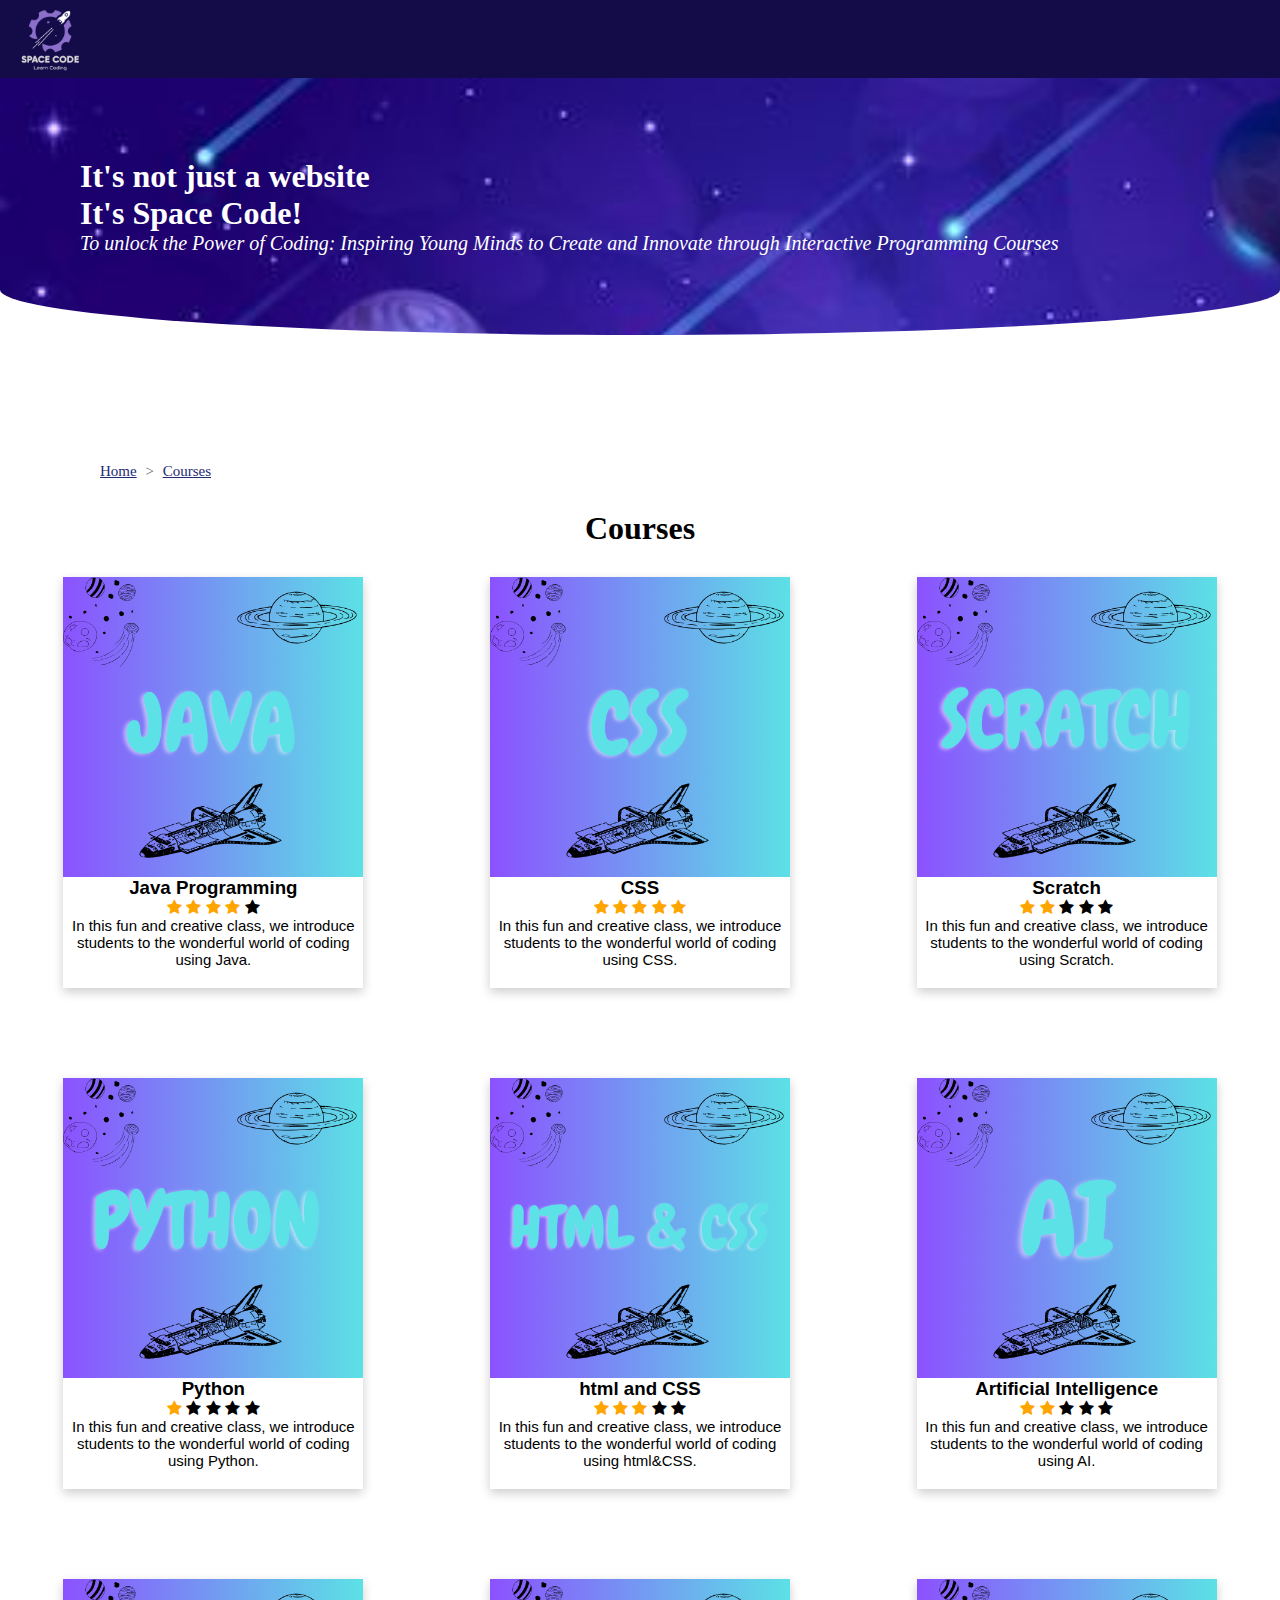
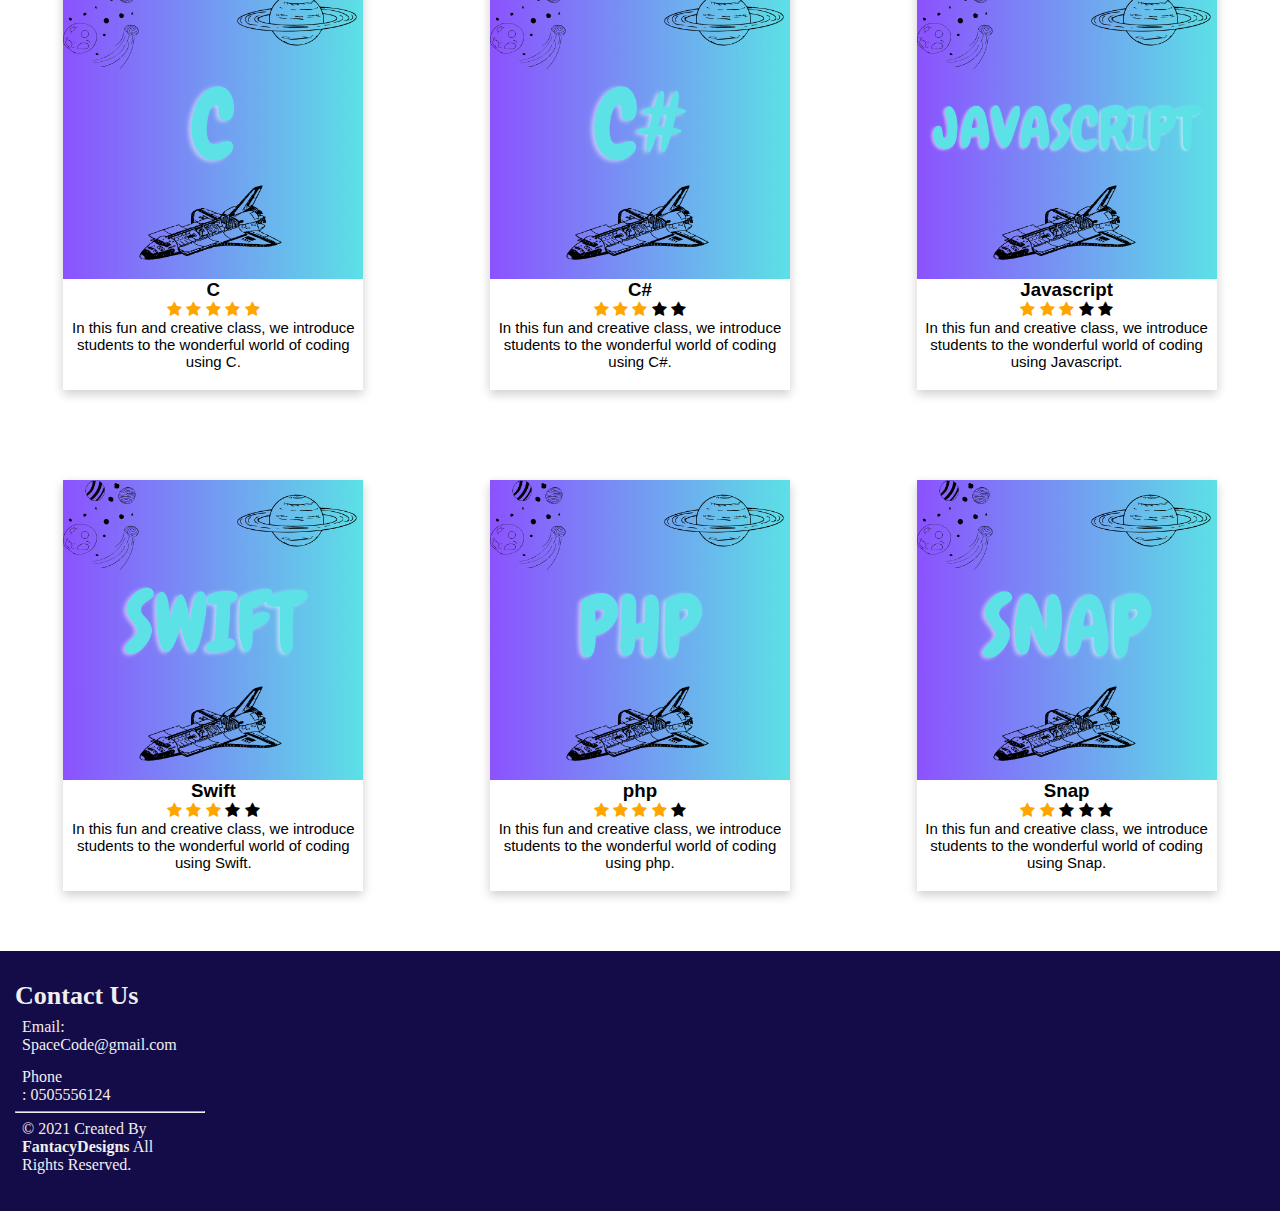
==== courses.html @ bd9821d4 "init" ====
<!DOCTYPE html>
<html>
    <head>
        <meta charset="UTF-8">
        <title>Courses</title>
        
        <link rel="stylesheet" href="courses.CSS">
        <link rel="stylesheet" href="https://cdnjs.cloudflare.com/ajax/libs/font-awesome/4.7.0/css/font-awesome.min.css">
<style>
.checked {
  color: orange;
}
</style>
    </head>
    <body>
        
        <header>
            <nav>
                <div class="logo1">
                    <img src="images/logo.png" alt="Logo">
                </div>
    
                <ul class="nav-links">
                    <li><a href="parent.html">Parent</a></li>
                    <li><a href="SpaceCodeAdmins.html">Admin</a></li>
                    <li><a href="courses.html">Courses</a></li>
                    <li><a href="TutorsPage.html">Tutors</a></li>
                </ul>
                <div class="search-bar">
                    <input type="text" placeholder="Search...">
                    <button type="submit">Search</button>
                </div>
            </nav>
        </header> 

        <main>
    
        <div class="banner">
            <h1>It's not just a website<br> It's Space Code!</h1>
            <p>To unlock the Power of Coding: Inspiring Young Minds
             to Create and Innovate through Interactive Programming Courses</p>
        </div>
    
      
        <div class="breadcrumb"> 
            <a href="index.html"> Home</a>
              <span class="separator"> > </span>
              <a href="courses.html">Courses</a>
            
             
             </div>

      <h1 class="title">Courses</h1>

      <article>
        <div class="courses">
            
            
            <div class="q1">
            <div class="course">
                <div class="container">
                        <img src="images/java.png" alt="course image" class="course-img" >
                        <div class="card">
                            <div class="cardtext">
                                <p>In this fun and creative class, we introduce students to the wonderful world of coding using Java.</p>
                                <br>
                                <hr>
                                <br>
                                <p>prerequisites: Scratch</p>
                                <br>
                                <hr>
                                <br>
                                <p>time saturday from 3 to 7</p>
                                <br>
                                <hr>
                                <br>
                               <p> current tutor:Huda nasser</p>
                               <br>
                               <hr>
                               <br>
                               <p>expected objective:You should be proficient in writing Java code, which includes understanding the syntax, data structures, and the principles of object-oriented programming (OOP).</p>
                            </div>
                        </div>
                </div>
                <h3>Java Programming</h3>
               
                    <span class="fa fa-star checked"></span>
                    <span class="fa fa-star checked"></span>
                    <span class="fa fa-star checked"></span>
                    <span class="fa fa-star checked"></span>
                    <span class="fa fa-star"></span>
                <p class="text">In this fun and creative class, we introduce students to the wonderful world of coding using Java.</p>
            </div>



            <div class="course">
                <div class="container">
                    <img src="images/css.png" alt="course image" class="course-img" >
                    <div class="card">
                        <div class="cardtext">
                            <p>In this fun and creative class, we introduce students to the wonderful world of coding using Java.</p>
                            <br>
                            <hr>
                            <br>
                            <p>prerequisites: html</p>
                            <br>
                            <hr>
                            <br>
                            <p>time slot:Sunday and Monday from 5 to 7</p>
                            <br>
                            <hr>
                            <br>
                           <p> current tutor:Saad Ameer</p>
                           <br>
                           <hr>
                           <br>
                           <p>Understand the concept of cascading and specificity in CSS.</p>
                        </div>
                    </div>
            </div>
                <h3>CSS</h3>
            
                    <span class="fa fa-star checked"></span>
                    <span class="fa fa-star checked"></span>
                    <span class="fa fa-star checked"></span>
                    <span class="fa fa-star checked"></span>
                    <span class="fa fa-star checked"></span>
                <p class="text">In this fun and creative class, we introduce students to the wonderful world of coding using CSS.</p>
            </div>


            <div class="course">
                    <div class="container">
                        <img src="images/scratch.png" alt="course image" class="course-img" >
                        <div class="card">
                            <div class="cardtext">
                                <p>In this fun and creative class, we introduce students to the wonderful world of coding using Java.</p>
                                <br>
                                <hr>
                                <br>
                                <p> no prerequisites</p>
                                <br>
                                <hr>
                                <br>
                                <p>time slot:Sunday from 5 to 8</p>
                                <br>
                                <hr>
                                <br>
                               <p> current tutor:Naif Ahmed</p>
                               <br>
                               <hr>
                               <br>
                               <p>Create interactive stories, animations, and games to express creative ideas and narratives.</p>
                            </div>
                        </div>
                </div>
                <h3>Scratch</h3>
                <span class="fa fa-star checked"></span>
                    <span class="fa fa-star checked"></span>
                    <span class="fa fa-star"></span>
                    <span class="fa fa-star"></span>
                    <span class="fa fa-star"></span>
                <p class="text">In this fun and creative class, we introduce students to the wonderful world of coding using Scratch.</p>
        </div>
            </div>
        <div class="q2">


            <div class="course">
                <div class="container">
                    <img src="images/Python .png" alt="course image" class="course-img" >
                    <div class="card">
                        <div class="cardtext">
                            <p>In this fun and creative class, we introduce students to the wonderful world of coding using Java.</p>
                            <br>
                            <hr>
                            <br>
                            <p>prerequisites: Scratch</p>
                            <br>
                            <hr>
                            <br>
                            <p>time slot:Starday from 3 to 7</p>
                            <br>
                            <hr>
                            <br>
                           <p> current tutor:Tamer hussam</p>
                           <br>
                           <hr>
                           <br>
                           <p>Demonstrate a solid understanding of Python's syntax, including variables, data types, operators, and control structures.</p>
                        </div>
                    </div>
            </div>
        <h3>Python</h3>
        <span class="fa fa-star checked"></span>
                    <span class="fa fa-star"></span>
                    <span class="fa fa-star"></span>
                    <span class="fa fa-star"></span>
                    <span class="fa fa-star"></span>
        <p class="text">In this fun and creative class, we introduce students to the wonderful world of coding using Python.</p>
    </div>



    <div class="course">
        <div class="container">
            <img src="images/htmlcss .png" alt="course image" class="course-img" >
            <div class="card">
                <div class="cardtext">
                    <p>In this fun and creative class, we introduce students to the wonderful world of coding using Java.</p>
                    <br>
                    <hr>
                    <br>
                    <p> no prerequisites</p>
                    <br>
                    <hr>
                    <br>
                    <p>time slot:Wednesday and Thursday from 4 to 5</p>
                    <br>
                    <hr>
                    <br>
                   <p> current tutor:Sarah Abdullah</p>
                   <br>
                   <hr>
                   <br>
                   <p>Learning html elements and apply styles to HTML elements using CSS, including text formatting, backgrounds, borders, and margins</p>
                </div>
            </div>
    </div>
        <h3>html and CSS</h3>
                 <span class="fa fa-star checked"></span>
                    <span class="fa fa-star checked"></span>
                    <span class="fa fa-star checked"></span>
                    <span class="fa fa-star"></span>
                    <span class="fa fa-star"></span>
        <p class="text">In this fun and creative class, we introduce students to the wonderful world of coding using html&CSS.</p>
    </div>


    <div class="course">
        <div class="container">
            <img src="images/AI.png" alt="course image" class="course-img" >
            <div class="card">
                <div class="cardtext">
                    <p>In this fun and creative class, we introduce students to the wonderful world of coding using Java.</p>
                    <br>
                    <hr>
                    <br>
                    <p>prerequisites: Python</p>
                    <br>
                    <hr>
                    <br>
                    <p>time slot:Wednesday and Thursday from 4 to 5</p>
                    <br>
                    <hr>
                    <br>
                   <p> current tutor:Nawaf Turki</p>
                   <br>
                   <hr>
                   <br>
                   <p>Gain a deep understanding of the fundamental concepts and principles of AI, including machine learning, data analysis, and natural language processing.</p>
                </div>
            </div>
    </div>
        <h3>Artificial Intelligence</h3>
        <span class="fa fa-star checked"></span>
                    <span class="fa fa-star checked"></span>
                    <span class="fa fa-star"></span>
                    <span class="fa fa-star"></span>
                    <span class="fa fa-star"></span>
        <p class="text">In this fun and creative class, we introduce students to the wonderful world of coding using AI.</p>
    </div>

        </div>

        <div class="q3">
            <div class="course">
                <div class="container">
                    <img src="images/c .png" alt="course image" class="course-img" >
                    <div class="card">
                        <div class="cardtext">
                            <p>In this fun and creative class, we introduce students to the wonderful world of coding using Java.</p>
                            <br>
                            <hr>
                            <br>
                            <p>prerequisites: Scratch</p>
                            <br>
                            <hr>
                            <br>
                            <p>time slot:Starday from 3 to 7</p>
                            <br>
                            <hr>
                            <br>
                           <p> current tutor:Khalid Ahmed</p>
                           <br>
                           <hr>
                           <br>
                           <p>Demonstrate a solid understanding of C's syntax, including variables, data types, operators, and control structures.</p>
                        </div>
                    </div>
            </div>
        <h3>C</h3>
        <span class="fa fa-star checked"></span>
                    <span class="fa fa-star checked"></span>
                    <span class="fa fa-star checked"></span>
                    <span class="fa fa-star checked"></span>
                    <span class="fa fa-star checked"></span>
        <p class="text">In this fun and creative class, we introduce students to the wonderful world of coding using C.</p>
    </div>



    <div class="course">
        <div class="container">
            <img src="images/cc.png" alt="course image" class="course-img" >
            <div class="card">
                <div class="cardtext">
                    <p>In this fun and creative class, we introduce students to the wonderful world of coding using Java.</p>
                    <br>
                    <hr>
                    <br>
                    <p>prerequisites: Scratch</p>
                    <br>
                    <hr>
                    <br>
                    <p>time slot:Starday from 3 to 7</p>
                    <br>
                    <hr>
                    <br>
                   <p> current tutor:Manar Muath</p>
                   <br>
                   <hr>
                   <br>
                   <p>Demonstrate a solid understanding of C#'s syntax, including variables, data types, operators, and control structures.</p>
                </div>
            </div>
    </div>
        <h3>C#</h3>
        <span class="fa fa-star checked"></span>
        <span class="fa fa-star checked"></span>
        <span class="fa fa-star checked"></span>
        <span class="fa fa-star"></span>
        <span class="fa fa-star"></span>
        <p class="text">In this fun and creative class, we introduce students to the wonderful world of coding using C#.</p>
    </div>



    <div class="course">
        <div class="container">
            <img src="images/JavaScript .png" alt="course image" class="course-img" >
            <div class="card">
                <div class="cardtext">
                    <p>In this fun and creative class, we introduce students to the wonderful world of coding using Java.</p>
                    <br>
                    <hr>
                    <br>
                    <p>prerequisites: html & CSS</p>
                    <br>
                    <hr>
                    <br>
                    <p>time slot:Starday from 3 to 7</p>
                    <br>
                    <hr>
                    <br>
                   <p> current tutor:Noura Naif</p>
                   <br>
                   <hr>
                   <br>
                   <p>Demonstrate a solid understanding of JavaScript's syntax, including variables, data types, operators, and control structures.</p>
                </div>
            </div>
    </div>
        <h3>Javascript</h3>
        <span class="fa fa-star checked"></span>
                    <span class="fa fa-star checked"></span>
                    <span class="fa fa-star checked"></span>
                    <span class="fa fa-star"></span>
                    <span class="fa fa-star"></span>
        <p class="text">In this fun and creative class, we introduce students to the wonderful world of coding using Javascript.</p>
    </div>
        </div>

        <div class="q4">
            <div class="course">
                <div class="container">
                    <img src="images/swift.png" alt="course image" class="course-img" >
                    <div class="card">
                        <div class="cardtext">
                            <p>In this fun and creative class, we introduce students to the wonderful world of coding using Java.</p>
                            <br>
                            <hr>
                            <br>
                            <p>prerequisites: Scratch</p>
                            <br>
                            <hr>
                            <br>
                            <p>time slot:Starday from 3 to 7</p>
                            <br>
                            <hr>
                            <br>
                           <p> current tutor:Sara Ahmed</p>
                           <br>
                           <hr>
                           <br>
                           <p>Demonstrate a solid understanding of Swift's syntax, including variables, data types, operators, and control structures.</p>
                        </div>
                    </div>
            </div>
                <h3>Swift</h3>
                <span class="fa fa-star checked"></span>
                <span class="fa fa-star checked"></span>
                <span class="fa fa-star checked"></span>
                <span class="fa fa-star"></span>
                <span class="fa fa-star"></span>
                <p class="text">In this fun and creative class, we introduce students to the wonderful world of coding using Swift.</p>
            </div>



            <div class="course">
                <div class="container">
                    <img src="images/php.png" alt="course image" class="course-img" >
                    <div class="card">
                        <div class="cardtext">
                            <p>In this fun and creative class, we introduce students to the wonderful world of coding using Java.</p>
                            <br>
                            <hr>
                            <br>
                            <p>prerequisites: html , CSS and JavaScript</p>
                            <br>
                            <hr>
                            <br>
                            <p>time slot:Starday from 3 to 7</p>
                            <br>
                            <hr>
                            <br>
                           <p> current tutor:Safiah hamad</p>
                           <br>
                           <hr>
                           <br>
                           <p>Understand PHP syntax, variables, data types, operators, and control structures.</p>
                        </div>
                    </div>
            </div>
                <h3>php</h3>
                <span class="fa fa-star checked"></span>
                    <span class="fa fa-star checked"></span>
                    <span class="fa fa-star checked"></span>
                    <span class="fa fa-star checked"></span>
                    <span class="fa fa-star"></span>
                <p class="text">In this fun and creative class, we introduce students to the wonderful world of coding using php.</p>
            </div>




            <div class="course">
                <div class="container">
                    <img src="images/snap.png" alt="course image" class="course-img" >
                    <div class="card">
                        <div class="cardtext">
                            <p>In this fun and creative class, we introduce students to the wonderful world of coding using Java.</p>
                            <br>
                            <hr>
                            <br>
                            <p>prerequisites: Scratch</p>
                            <br>
                            <hr>
                            <br>
                            <p>time slot:Starday from 3 to 7</p>
                            <br>
                            <hr>
                            <br>
                           <p> current tutor:Rakan nasser</p>
                           <br>
                           <hr>
                           <br>
                           <p>Develop a strong understanding of fundamental programming concepts such as sequences, loops, conditionals, and variables using visual blocks.</p>
                        </div>
                    </div>
            </div>
                <h3>Snap</h3>
                <span class="fa fa-star checked"></span>
                <span class="fa fa-star checked"></span>
                <span class="fa fa-star"></span>
                <span class="fa fa-star"></span>
                <span class="fa fa-star"></span>
                <p class="text">In this fun and creative class, we introduce students to the wonderful world of coding using Snap.</p>
        </div>
            </div>

        </div>
      </article>


      
        <footer>
          <div class="footer-container">
            <div class="left-col">
           
              <h1>Contact Us</h1>
              <p>Email:<br>SpaceCode@gmail.com</p>
              <p>Phone<br>: 0505556124</p>
              <hr>
              <p class="rights-text">© 2021 Created By <b>FantacyDesigns</b>  All Rights Reserved.</p>
            </div>
          </div>
        </footer>
      
        </main>
    </body>
---- courses.CSS ----
.course {
    box-shadow: 0 0.25rem 0.625rem 0 rgba(0, 0, 0, 0.2);
    max-width: 18.75rem;
    margin: auto;
    text-align: center;
    font-family: arial;
    margin-bottom: 1.875rem;
    
  }
  .rate {
    color: grey;
    font-size: 1.25rem;
  }

  .text{
    color: rgb(8, 8, 8);
    font-size: 0.938rem;
    margin-bottom: 1.25rem;
    color: black;
  
  }

  .courses .q1{
    width: 100%;
    padding: 1.875rem 0rem;
    display: flex;
    
  }

  .courses .q2{
    width: 100%;
    padding: 1.875rem 0rem;
    display: flex;
  }


  .courses .q3{
    width: 100%;
    padding: 1.875rem 0rem;
    display: flex;
  }


  .courses .q4{
    width: 100%;
    padding: 1.875rem 0rem;
    display: flex;
  }
  ::-webkit-scrollbar {
    width: 0.625rem;
  }
  
  /* Track */
  ::-webkit-scrollbar-track {
    background: #f1f1f1; 
  }
   
  /* Handle */
  ::-webkit-scrollbar-thumb {
    background: #888; 
  }
  
  /* Handle on hover */
  ::-webkit-scrollbar-thumb:hover {
    background: #555; 
  }

  
  
      .title{
        text-align:center;
        margin-top: 1.875rem;
        color:140b49;

        
      }

     .card{
        position: absolute;
        top: 0;
        bottom: 0;
        left: 0;
        right: 0;
        height: 100%;
        width: 100%;
        opacity: 0;
        transition: .5s ease;
        background-color: #008CBA;
      }
     
 .cardtext{
   color: white;
  font-size: 11px;
  position: absolute;
  top: 50%;
  left: 50%;
  -webkit-transform: translate(-50%, -50%);
  -ms-transform: translate(-50%, -50%);
  transform: translate(-50%, -50%);
  text-align: center;
}
      

.container:hover .card {
    opacity: 1;
  }

 
  .container {
    position: relative;
    
  }

  .course-img{
    display: block;
    width: 100%;
  }



  *{
    margin: 0;
    padding: 0;
    box-sizing: border-box;
  
  }
  
  /* Styles for the header/navbar */
  header {
    background-color: #140b49;
    padding: 0 0;
    justify-content: space-between;
    
  }
  
  .logo1 {
    display: flex;
    align-items: center; /* Vertically align the logo with the nav links */
  }
  
  .logo1 img {
    max-width: 100px; /* Adjust the max-width as needed */
    height: auto; /* Maintain aspect ratio */
    margin-right: 20px; /* Add margin for spacing */
  }
  
  header .nav-links {
    list-style: none;
    margin: 0;
    padding: 0;
    justify-content: center; 
    text-align: center;
    position: absolute;
    bottom: 780px;
    left: 600px;
  }
  
  header .nav-links li {
    display: inline;
    margin-right: 20px;
  }
  
  header .nav-links li:last-child {
    margin-right: 0;
  }
  
  header .nav-links a {
    text-decoration: none;
    color: #fff;
    font-weight: 600;
  }
  
  .search-bar {
    display: inline-block;
    margin-left: 10px; 
    position: absolute;
  bottom: 780px;
  right: 16px;
  
  
  }
  
  .search-bar input {
    padding: 5px;
    border: none;
    border-radius: 5px;
  }
  
  .search-bar button {
    background-color: #8a85bc;
    color: #fff;
    border: none;
    border-radius: 5px;
    padding: 5px 10px;
    cursor: pointer;
  }
  
  
  /* Styles for the banner */
  .banner {
    background-image: url(image/b96c2f6e-ae02-4985-ac4f-5ac944802c1b.jpeg);
    color: #fff;
    padding: 80px;
    text-align: center;
    margin-bottom: 10%;
    max-width: 100%;
  width: 100%;
  height: auto;
  background-size: cover;
  background-attachment: fixed;
  position: relative;
  overflow: hidden;
  border-radius: 0 0 85% 85% / 30%;
  
  
  }
  .banner h1{
    text-align: left;
  }
  
  .banner h2, .banner p{
    font-style: italic;
    text-align: justify;
    font-size: 20px;
    
  }
footer{
    background: #140b49;
    padding: 1.875rem 0;
    min-height: 0.063rem;
    height: auto;
    display: flex;
    flex-direction: row;
  }
   
  .footer-container{
    margin-right: 50%;
    max-width: 81.25rem;
    padding: 0 0.938rem;
    display: flex;
    justify-content: space-between;
    flex-wrap: wrap;
    color: #f1eeee;
  }
  
  .left-col { /* Add this class for styling the left column */
    text-align: left; /* Align text to the left */
    flex: 1; /* Take up available space on the left */
  }
  
  .footer-container h1{
    font-size:  1.625rem;
    text-align: left;
  }
  
  .footer-container p{
    width: 190px;
    margin: auto;
    padding: 7px;
    text-align: left;
  }
  
  
  .right-col h1{
    font-size: 1.625rem;
  }
   
  
   
  @media screen and (max-width:960px) {
    .footer-container{
      max-width: 37.5rem;
    }
    .right-col{
      width: 100%;
      margin-bottom: 3.75rem;
    }
  
  
    .left-col{
        width: 100%;
        text-align: left;
      }
    }









  .breadcrumb {

    margin-left: 10px; 
    color: #ececef;
    background-color: #fff ;
    background-size: cover;
   padding: 0 0;
   margin-top: 100px;
   margin-bottom: 10px;
   margin-left: 100px;
   font-size: 15px;
          
   }
   .breadcrumb a{
     color: #232a74 ;
   }
   
   .breadcrumb a:hover {
     text-decoration: underline;
     color: #727373;
   }
   
   .breadcrumb .separator {
     margin: 0 5px;
     color: #676666;
   }
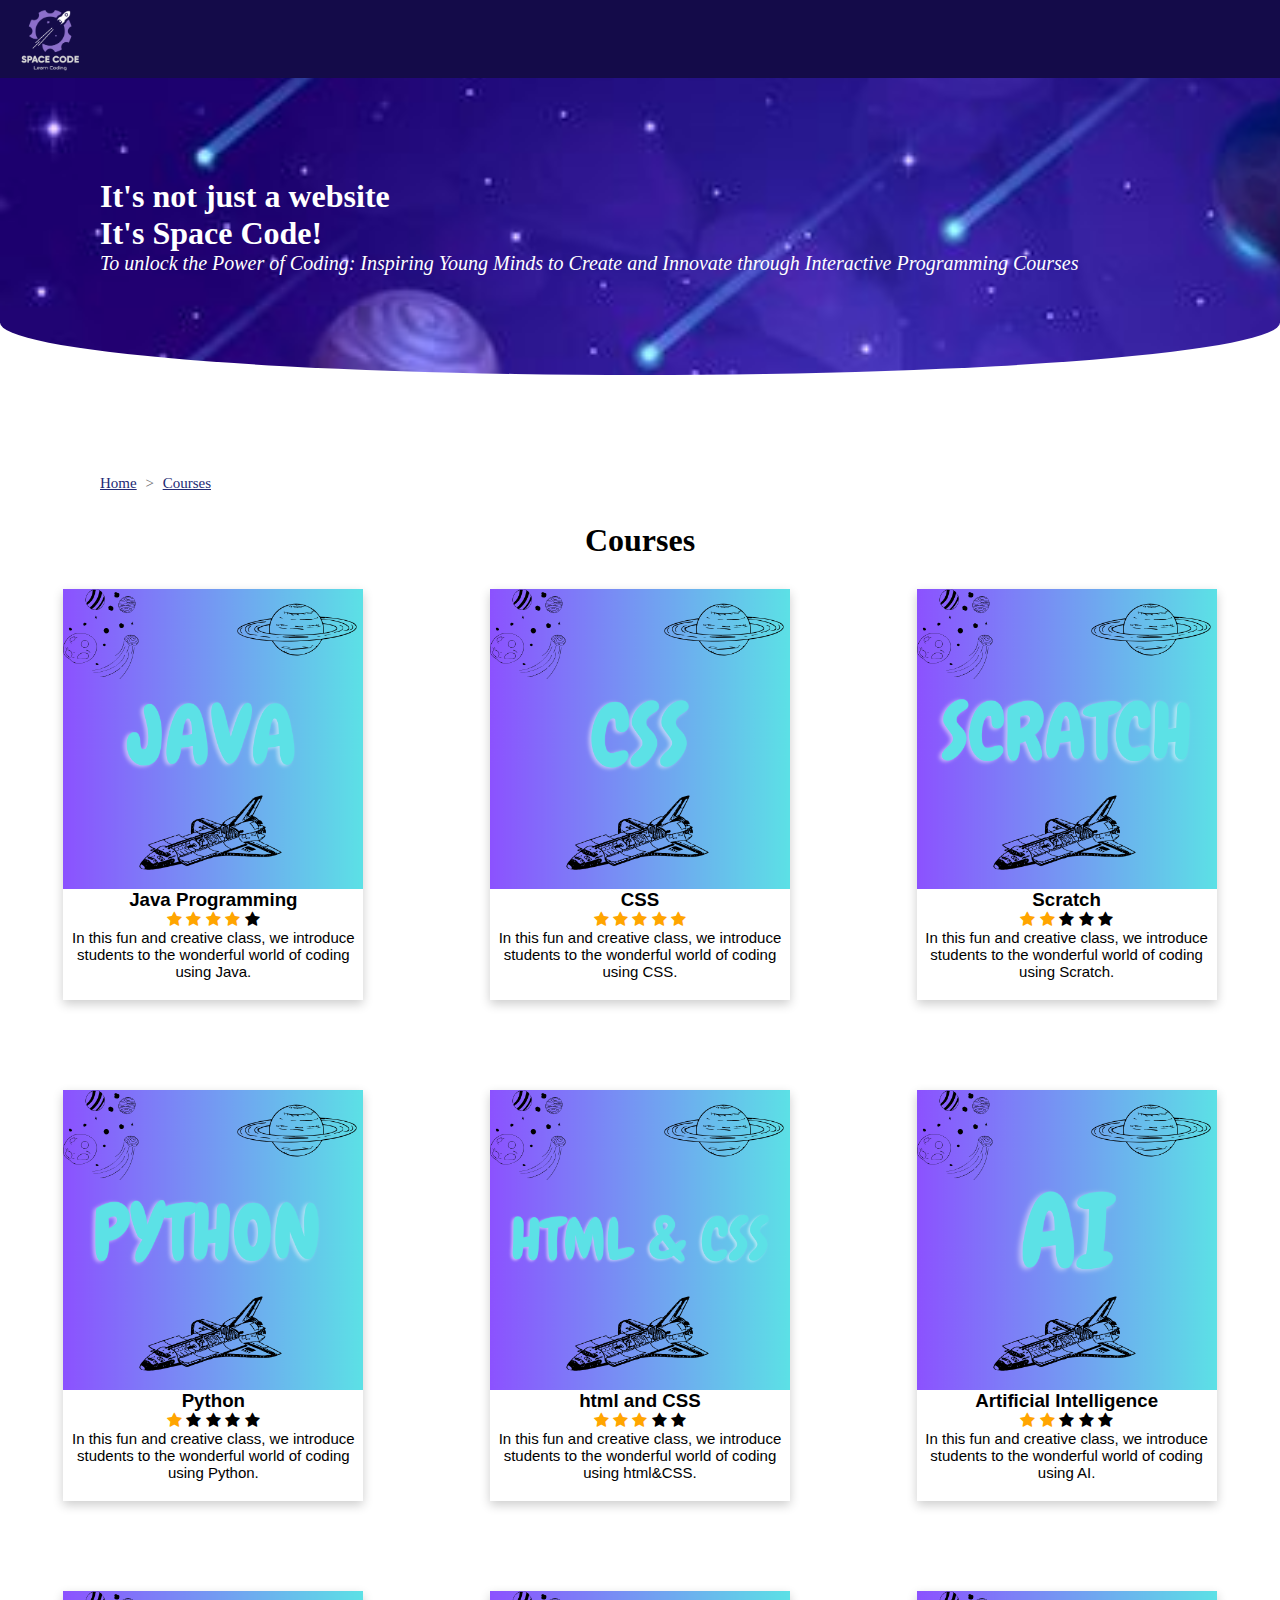
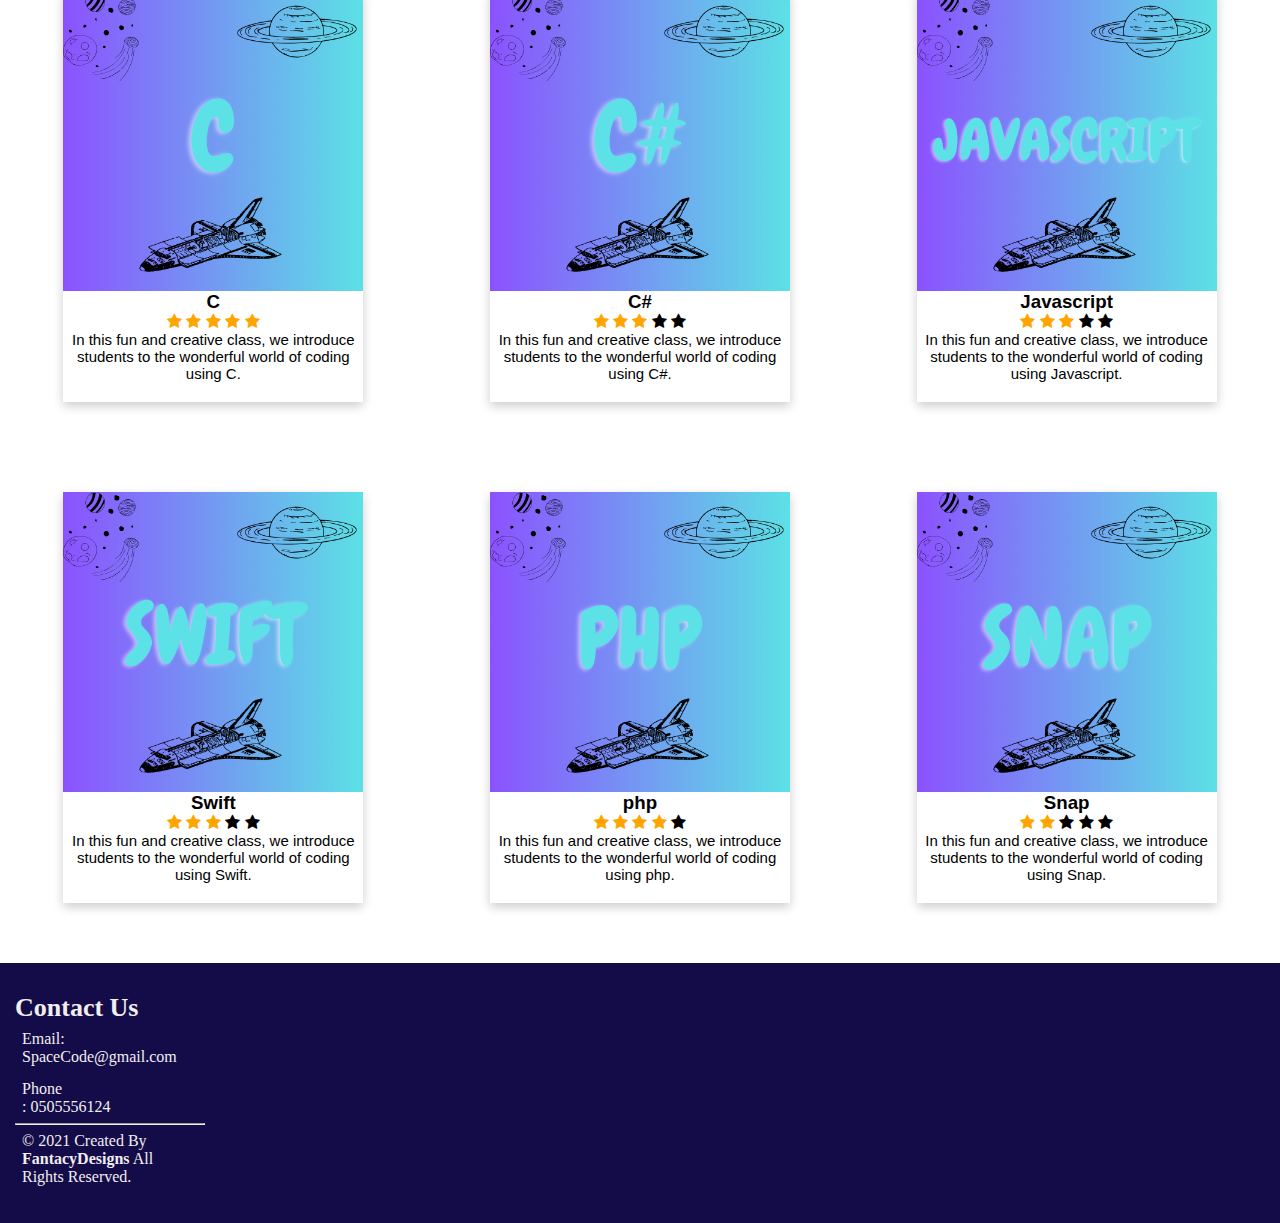
==== commit 9db5d5e1: "Merge branch 'main' of https://github.com/Hadeel-q911/spacecode-" ====
--- a/courses.html
+++ b/courses.html
@@ -5,6 +5,7 @@
         <title>Courses</title>
         
         <link rel="stylesheet" href="courses.CSS">
+        <link rel="stylesheet" href="Shared.css">
         <link rel="stylesheet" href="https://cdnjs.cloudflare.com/ajax/libs/font-awesome/4.7.0/css/font-awesome.min.css">
 <style>
 .checked {
--- a/courses.CSS
+++ b/courses.CSS
@@ -117,113 +117,6 @@
   }
 
 
-
-  *{
-    margin: 0;
-    padding: 0;
-    box-sizing: border-box;
-  
-  }
-  
-  /* Styles for the header/navbar */
-  header {
-    background-color: #140b49;
-    padding: 0 0;
-    justify-content: space-between;
-    
-  }
-  
-  .logo1 {
-    display: flex;
-    align-items: center; /* Vertically align the logo with the nav links */
-  }
-  
-  .logo1 img {
-    max-width: 100px; /* Adjust the max-width as needed */
-    height: auto; /* Maintain aspect ratio */
-    margin-right: 20px; /* Add margin for spacing */
-  }
-  
-  header .nav-links {
-    list-style: none;
-    margin: 0;
-    padding: 0;
-    justify-content: center; 
-    text-align: center;
-    position: absolute;
-    bottom: 780px;
-    left: 600px;
-  }
-  
-  header .nav-links li {
-    display: inline;
-    margin-right: 20px;
-  }
-  
-  header .nav-links li:last-child {
-    margin-right: 0;
-  }
-  
-  header .nav-links a {
-    text-decoration: none;
-    color: #fff;
-    font-weight: 600;
-  }
-  
-  .search-bar {
-    display: inline-block;
-    margin-left: 10px; 
-    position: absolute;
-  bottom: 780px;
-  right: 16px;
-  
-  
-  }
-  
-  .search-bar input {
-    padding: 5px;
-    border: none;
-    border-radius: 5px;
-  }
-  
-  .search-bar button {
-    background-color: #8a85bc;
-    color: #fff;
-    border: none;
-    border-radius: 5px;
-    padding: 5px 10px;
-    cursor: pointer;
-  }
-  
-  
-  /* Styles for the banner */
-  .banner {
-    background-image: url(image/b96c2f6e-ae02-4985-ac4f-5ac944802c1b.jpeg);
-    color: #fff;
-    padding: 80px;
-    text-align: center;
-    margin-bottom: 10%;
-    max-width: 100%;
-  width: 100%;
-  height: auto;
-  background-size: cover;
-  background-attachment: fixed;
-  position: relative;
-  overflow: hidden;
-  border-radius: 0 0 85% 85% / 30%;
-  
-  
-  }
-  .banner h1{
-    text-align: left;
-  }
-  
-  .banner h2, .banner p{
-    font-style: italic;
-    text-align: justify;
-    font-size: 20px;
-    
-  }
 footer{
     background: #140b49;
     padding: 1.875rem 0;
--- a/Shared.css
+++ b/Shared.css
@@ -0,0 +1,129 @@
+*{
+    margin: 0;
+    padding: 0;
+    box-sizing: border-box;
+
+}
+
+/* Styles for the header/navbar */
+header {
+    background-color: #140b49;
+    padding: 0 0;
+    justify-content: space-between;
+    
+}
+
+.logo1 {
+    display: flex;
+    align-items: center; /* Vertically align the logo with the nav links */
+}
+
+.logo1 img {
+    max-width: 100px; /* Adjust the max-width as needed */
+    height: auto; /* Maintain aspect ratio */
+    margin-right: 1.25rem; /* Add margin for spacing */
+}
+
+
+header .nav-links {
+    list-style: none;
+    margin: 0;
+    padding: 0;
+    justify-content: center; 
+    text-align: center;
+    position: absolute;
+    bottom: 690px;
+    left: 600px;
+}
+
+header .nav-links li {
+    display: inline;
+    margin-right: 1.25rem;
+}
+
+header .nav-links li:last-child {
+    margin-right: 0;
+}
+
+header .nav-links a {
+    text-decoration: none;
+    color: #fff;
+    font-weight: 37.5rem;
+}
+
+.search-bar {
+    display: inline-block;
+    margin-left: 10px; 
+    position: absolute;
+    bottom:685px ;
+    right: 16px;
+}
+
+
+
+.search-bar input {
+    padding: 0.313rem;
+    border: none;
+    border-radius:0.313rem;
+}
+
+.search-bar button {
+    background-color: #8a85bc;
+    color: #fff;
+    border: none;
+    border-radius:0.313rem;
+    padding: 0.313rem 0.525rem;
+    cursor: pointer;
+}
+
+
+/* Styles for the banner */
+.banner {
+    background-image: url(ImagesWeb/Banner1.jpg);
+    color: #fff;
+    padding: 100px;
+    text-align: center;
+    max-width: 100%;
+    width: 100%;
+    height: auto;
+    background-size: cover;
+    background-attachment: fixed;
+    position: relative;
+    overflow: hidden;
+    border-radius: 0 0 85% 85% / 30%;
+
+
+}
+.banner h1{
+    text-align: left;
+}
+
+.banner h2, .banner p{
+    font-style: italic;
+    text-align: justify;
+    font-size: 20px;
+    
+}
+
+.breadcrumb {
+   color: #ececef;
+   background-color: #fff ;
+   background-size: cover;
+   padding: 0 0;
+   margin-bottom: 10px;
+   font-size: 15px;
+          
+   }
+   .breadcrumb a{
+     color: #232a74 ;
+   }
+   
+   .breadcrumb a:hover {
+     text-decoration: underline;
+     color: #727373;
+   }
+   
+   .breadcrumb .separator {
+     margin: 0 5px;
+     color: #676666;
+   }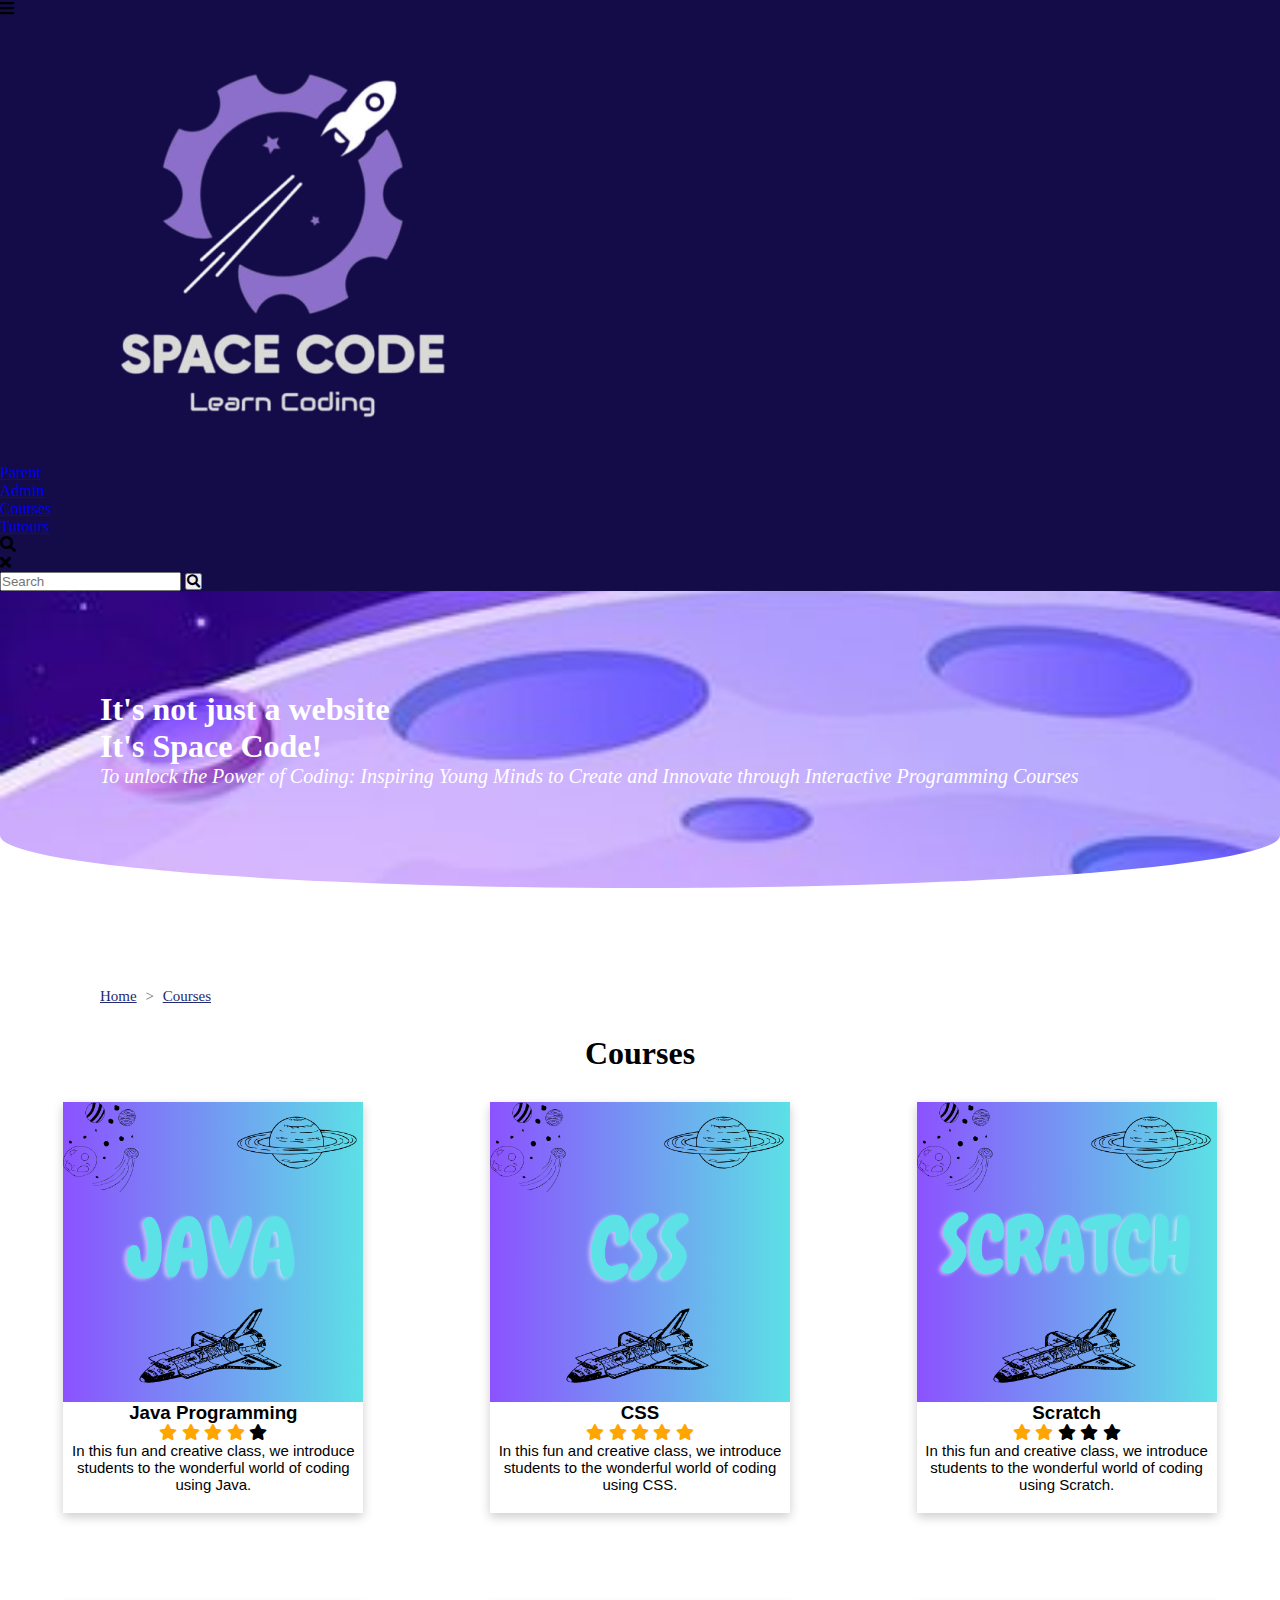
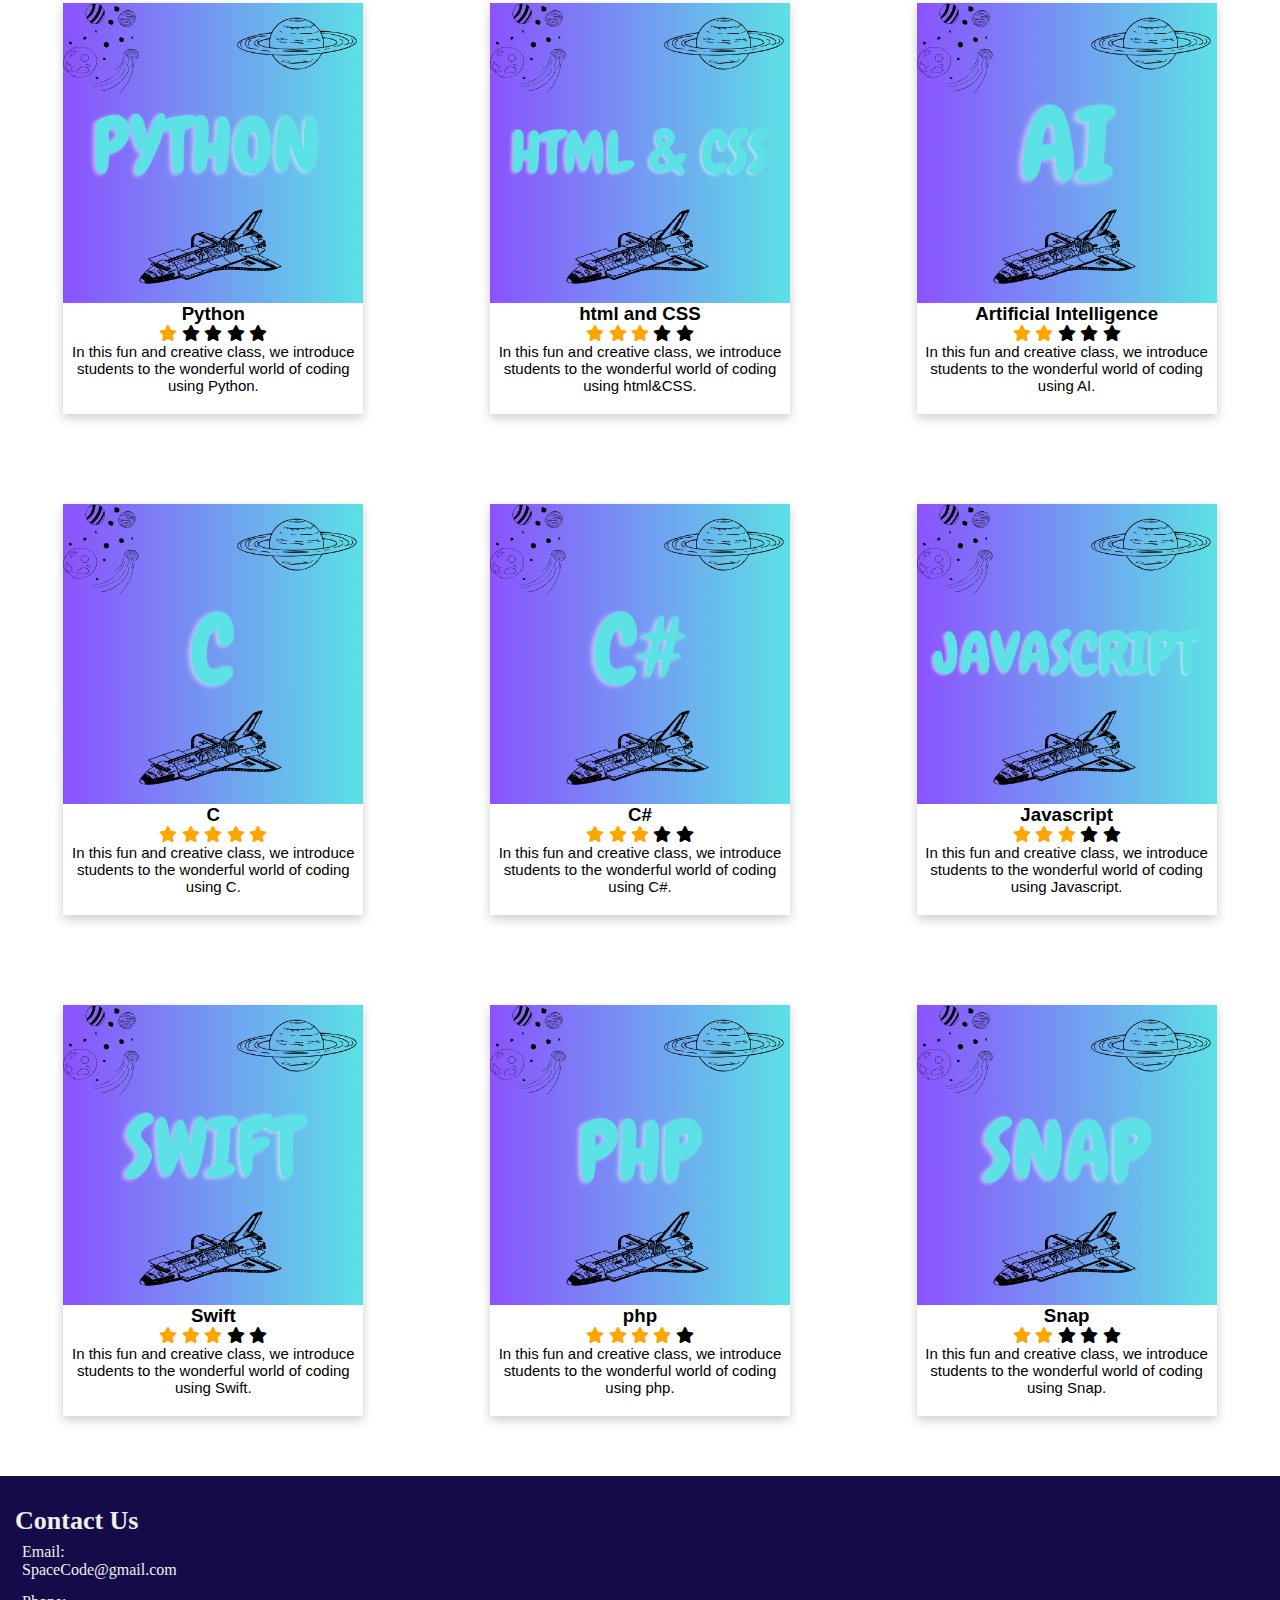
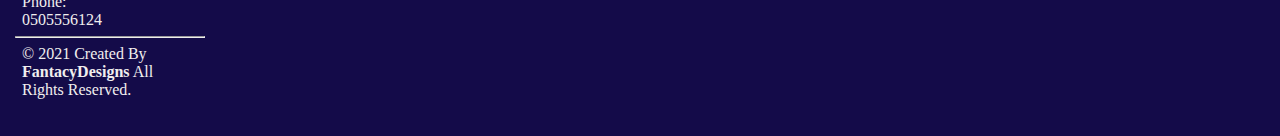
==== commit 4933bc7f: "header" ====
--- a/courses.html
+++ b/courses.html
@@ -7,6 +7,8 @@
         <link rel="stylesheet" href="courses.CSS">
         <link rel="stylesheet" href="Shared.css">
         <link rel="stylesheet" href="https://cdnjs.cloudflare.com/ajax/libs/font-awesome/4.7.0/css/font-awesome.min.css">
+        <meta name="viewport" content="width=device-width, initial-scale=1.0">
+        <link rel="stylesheet" href="https://cdnjs.cloudflare.com/ajax/libs/font-awesome/5.15.3/css/all.min.css"/>
 <style>
 .checked {
   color: orange;
@@ -15,24 +17,60 @@
     </head>
     <body>
         
-        <header>
-            <nav>
-                <div class="logo1">
-                    <img src="images/logo.png" alt="Logo">
-                </div>
-    
-                <ul class="nav-links">
-                    <li><a href="parent.html">Parent</a></li>
-                    <li><a href="SpaceCodeAdmins.html">Admin</a></li>
-                    <li><a href="courses.html">Courses</a></li>
-                    <li><a href="TutorsPage.html">Tutors</a></li>
-                </ul>
-                <div class="search-bar">
-                    <input type="text" placeholder="Search...">
-                    <button type="submit">Search</button>
-                </div>
-            </nav>
-        </header> 
+        
+      <header>
+        <nav>
+           <div class="menu-icon">
+              <span class="fas fa-bars"></span>
+           </div>
+           <div class="logo">
+              <img src="images/logo.png" alt="logo">
+           </div>
+           <div class="nav-items">
+                      <li><a href="parent.html">Parent</a></li>
+                      <li><a href="SpaceCodeAdmins.html">Admin</a></li>
+                      <li><a href="courses.html">Courses</a></li>
+                      <li><a href="TutorsPage.html">Tutours</a></li>
+           </div>
+           <div class="search-icon">
+              <span class="fas fa-search"></span>
+           </div>
+           <div class="cancel-icon">
+              <span class="fas fa-times"></span>
+           </div>
+           <form action="#">
+              <input type="search" class="search-data" placeholder="Search" required>
+              <button type="submit" class="fas fa-search"></button>
+           </form>
+        </nav>
+      </header>
+  
+        <script>
+           const menuBtn = document.querySelector(".menu-icon span");
+           const searchBtn = document.querySelector(".search-icon");
+           const cancelBtn = document.querySelector(".cancel-icon");
+           const items = document.querySelector(".nav-items");
+           const form = document.querySelector("form");
+           menuBtn.onclick = ()=>{
+             items.classList.add("active");
+             menuBtn.classList.add("hide");
+             searchBtn.classList.add("hide");
+             cancelBtn.classList.add("show");
+           }
+           cancelBtn.onclick = ()=>{
+             items.classList.remove("active");
+             menuBtn.classList.remove("hide");
+             searchBtn.classList.remove("hide");
+             cancelBtn.classList.remove("show");
+             form.classList.remove("active");
+             cancelBtn.style.color = "#ff3d00";
+           }
+           searchBtn.onclick = ()=>{
+             form.classList.add("active");
+             searchBtn.classList.add("hide");
+             cancelBtn.classList.add("show");
+           }
+        </script>
 
         <main>
     
@@ -497,18 +535,18 @@
 
 
       
-        <footer>
-          <div class="footer-container">
-            <div class="left-col">
-           
-              <h1>Contact Us</h1>
-              <p>Email:<br>SpaceCode@gmail.com</p>
-              <p>Phone<br>: 0505556124</p>
-              <hr>
-              <p class="rights-text">© 2021 Created By <b>FantacyDesigns</b>  All Rights Reserved.</p>
-            </div>
+      <footer>
+        <div class="footer-container">
+          <div class="left-col">
+            <!---->
+            <h1>Contact Us</h1>
+            <p>Email:<br>SpaceCode@gmail.com</p>
+            <p>Phone:<br> 0505556124</p>
+            <hr>
+            <p class="rights-text">© 2021 Created By <b>FantacyDesigns</b>  All Rights Reserved.</p>
           </div>
-        </footer>
+        </div>
+      </footer>
       
         </main>
     </body>--- a/Shared.css
+++ b/Shared.css
@@ -6,82 +6,105 @@
 }
 
 /* Styles for the header/navbar */
+*{
+  margin: 0;
+  padding: 0;
+  box-sizing: border-box;
+
+}
+
+/* Styles for the header/navbar */
 header {
-    background-color: #140b49;
-    padding: 0 0;
-    justify-content: space-between;
-    
+  background-color: #140b49;
+  padding: 0 0;
+  justify-content: space-between;
+  
 }
 
 .logo1 {
-    display: flex;
-    align-items: center; /* Vertically align the logo with the nav links */
+  display: flex;
+  align-items: center; /* Vertically align the logo with the nav links */
 }
 
 .logo1 img {
-    max-width: 100px; /* Adjust the max-width as needed */
-    height: auto; /* Maintain aspect ratio */
-    margin-right: 1.25rem; /* Add margin for spacing */
+  max-width: 6.25rem; /* Adjust the max-width as needed */
+  height: auto; /* Maintain aspect ratio */
+  margin-right: 1.25rem; /* Add margin for spacing */
 }
 
 
 header .nav-links {
-    list-style: none;
-    margin: 0;
-    padding: 0;
-    justify-content: center; 
-    text-align: center;
-    position: absolute;
-    bottom: 690px;
-    left: 600px;
+  list-style: none;
+  margin: 0;
+  padding: 0;
+  justify-content: center; 
+  text-align: center;
+  position: absolute;
+  bottom: 43.125rem;
+  left: 37.5rem;
 }
 
 header .nav-links li {
-    display: inline;
-    margin-right: 1.25rem;
+  display: inline;
+  margin-right: 1.25rem;
 }
 
 header .nav-links li:last-child {
-    margin-right: 0;
+  margin-right: 0;
 }
 
 header .nav-links a {
-    text-decoration: none;
-    color: #fff;
-    font-weight: 37.5rem;
+  text-decoration: none;
+  color: #fff;
+  font-weight: 37.5rem;
 }
 
 .search-bar {
-    display: inline-block;
-    margin-left: 10px; 
-    position: absolute;
-    bottom:685px ;
-    right: 16px;
+  display: flex;
+  align-items: center;
+  margin-left: 0.625rem; 
+  position: absolute;
+  bottom:42.813rem ;
+  right: 1rem;
 }
 
 
 
 .search-bar input {
-    padding: 0.313rem;
-    border: none;
-    border-radius:0.313rem;
+  padding: 0.313rem;
+  border: none;
+  border-radius:0.313rem;
 }
 
 .search-bar button {
-    background-color: #8a85bc;
-    color: #fff;
-    border: none;
-    border-radius:0.313rem;
-    padding: 0.313rem 0.525rem;
-    cursor: pointer;
-}
-
+  background-color: #8a85bc;
+  color: #fff;
+  border: none;
+  border-radius:0.313rem;
+  padding: 0.313rem 0.525rem;
+  cursor: pointer;
+  margin-left: 0.313;
+}
+@media screen and (max-width: 768px) {
+header {
+    flex-direction: column;
+    align-items: flex-start;
+}
+
+.nav-links {
+    margin-top: 1rem;
+}
+
+.search-bar {
+    margin-top: 1rem;
+}
+}
 
 /* Styles for the banner */
 .banner {
     background-image: url(ImagesWeb/Banner1.jpg);
     color: #fff;
-    padding: 100px;
+    padding: 6.25rem;
     text-align: center;
     max-width: 100%;
     width: 100%;
@@ -101,7 +124,7 @@
 .banner h2, .banner p{
     font-style: italic;
     text-align: justify;
-    font-size: 20px;
+    font-size: 1.25rem;
     
 }
 
@@ -110,8 +133,8 @@
    background-color: #fff ;
    background-size: cover;
    padding: 0 0;
-   margin-bottom: 10px;
-   font-size: 15px;
+   margin-bottom: 0.625rem;
+   font-size: 0.938rem;
           
    }
    .breadcrumb a{
@@ -124,6 +147,65 @@
    }
    
    .breadcrumb .separator {
-     margin: 0 5px;
+     margin: 0 0.313rem;
      color: #676666;
-   }+   }
+
+   footer{
+    background: #140b49;
+    padding: 1.875rem 0;
+    min-height: 0.063rem;
+    height: auto;
+    display: flex;
+    flex-direction: row;
+  }
+   
+  .footer-container{
+    margin-right: 50%;
+    max-width: 81.25rem;
+    padding: 0 0.938rem;
+    display: flex;
+    justify-content: space-between;
+    flex-wrap: wrap;
+    color: #f1eeee;
+  }
+
+  .left-col { /* Add this class for styling the left column */
+    text-align: left; /* Align text to the left */
+    flex: 1; /* Take up available space on the left */
+}
+
+  .footer-container h1{
+    font-size:  1.625rem;
+    text-align: left;
+  }
+
+.footer-container p{
+    width: 11.875rem;
+    margin: auto;
+    padding: 0.438rem;
+    text-align: left;
+}
+
+
+  .right-col h1{
+    font-size: 1.625rem;
+  }
+   
+
+   
+  @media screen and (max-width:960px) {
+    .footer-container{
+      max-width: 37.5rem;
+    }
+    .right-col{
+      width: 100%;
+      margin-bottom: 3.75rem;
+    }
+
+
+    .left-col{
+        width: 100%;
+        text-align: left;
+      }
+    }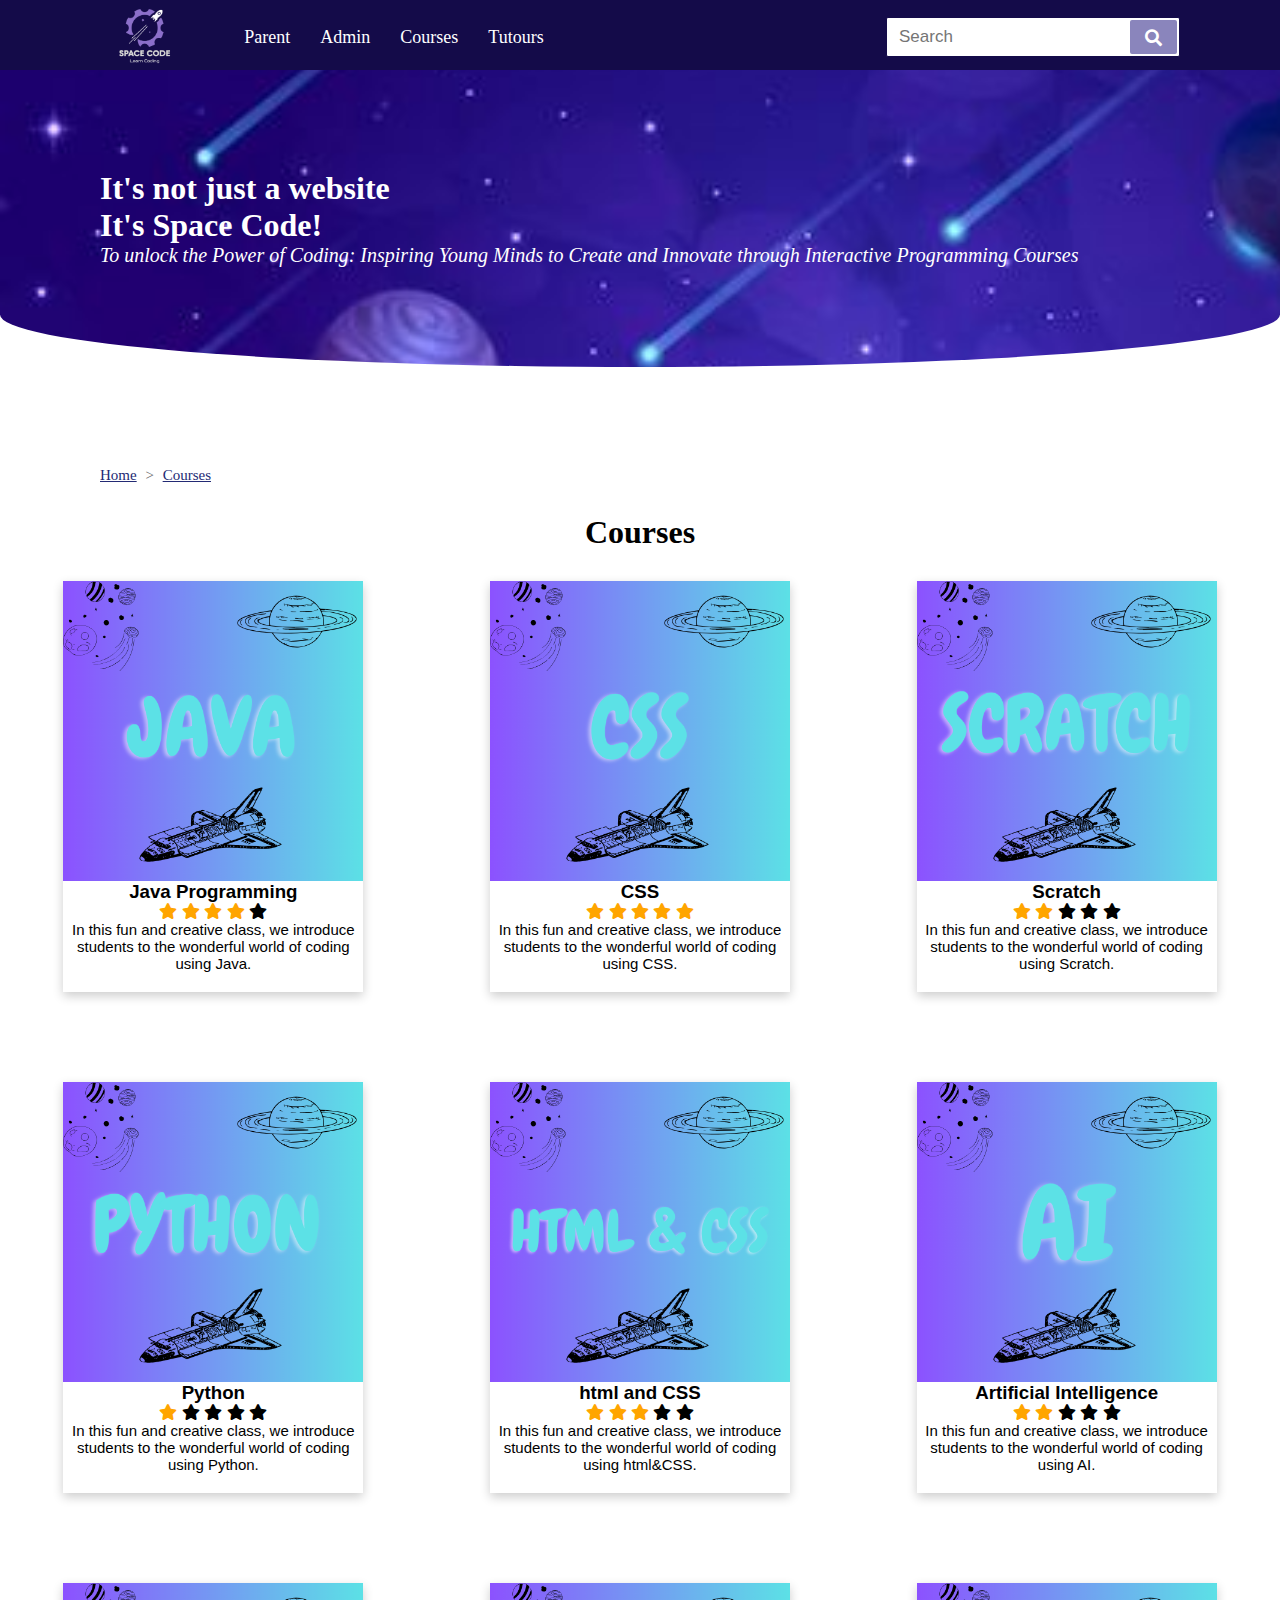
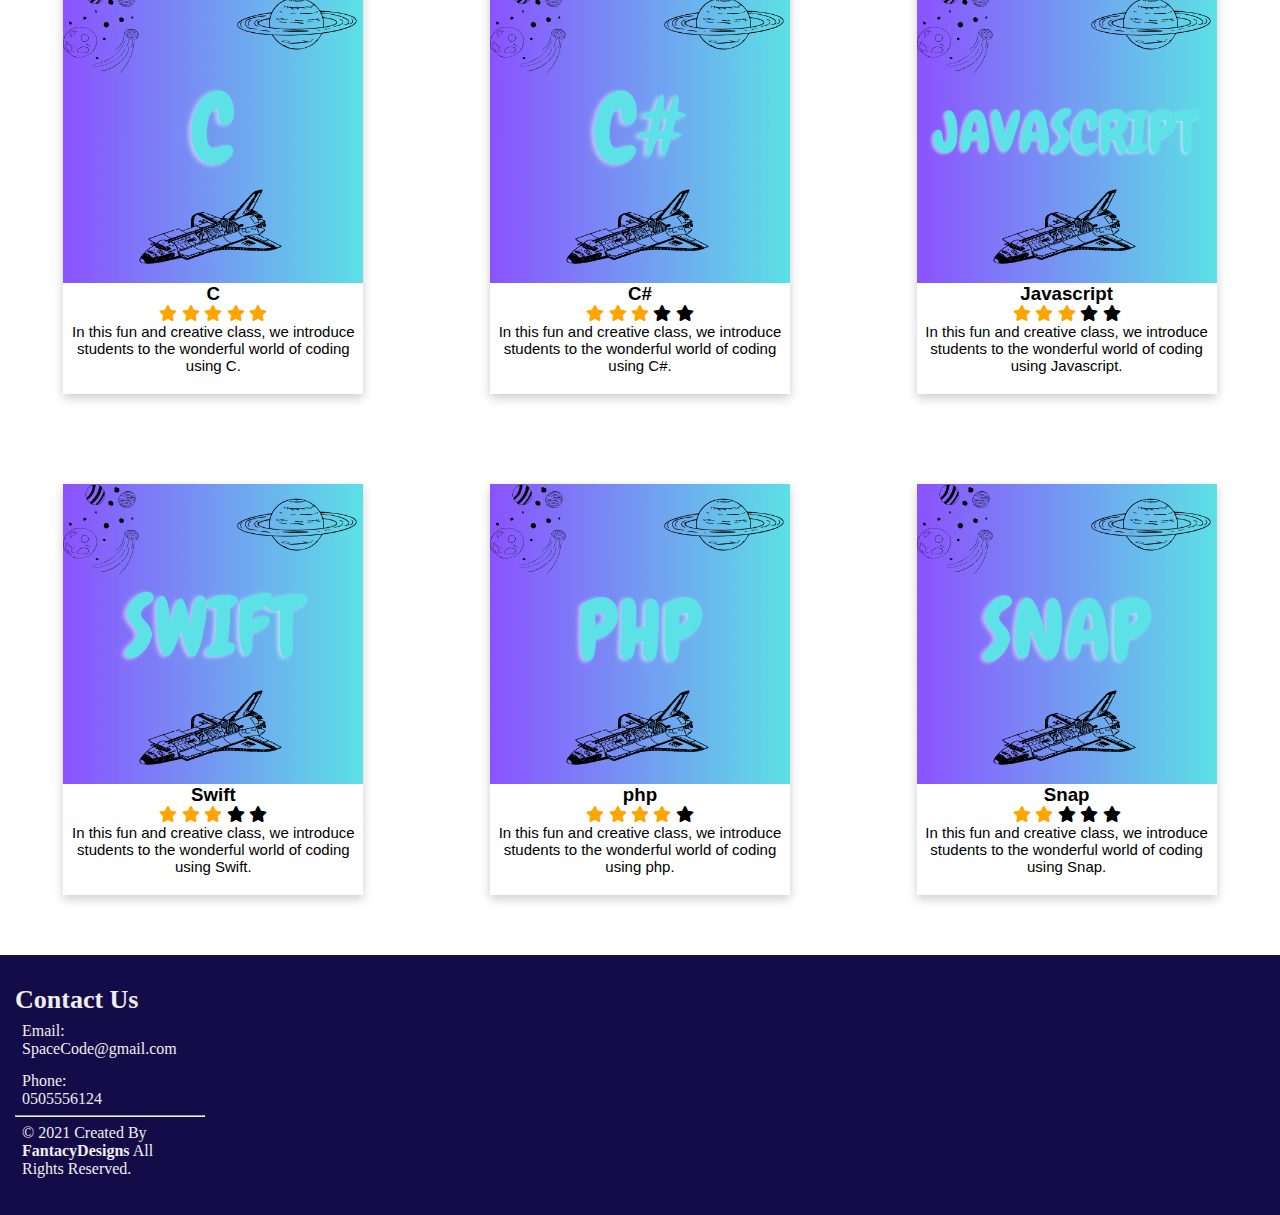
==== commit 7491f8dd: "Merge branch 'main' of https://github.com/Hadeel-q911/spacecode- into main" ====
--- a/courses.html
+++ b/courses.html
@@ -63,7 +63,7 @@
              searchBtn.classList.remove("hide");
              cancelBtn.classList.remove("show");
              form.classList.remove("active");
-             cancelBtn.style.color = "#ff3d00";
+             cancelBtn.style.color = "#8a85bc";
            }
            searchBtn.onclick = ()=>{
              form.classList.add("active");
--- a/Shared.css
+++ b/Shared.css
@@ -1,103 +1,232 @@
-*{
-    margin: 0;
-    padding: 0;
-    box-sizing: border-box;
-
-}
-
-/* Styles for the header/navbar */
 *{
   margin: 0;
   padding: 0;
   box-sizing: border-box;
-
-}
-
-/* Styles for the header/navbar */
-header {
-  background-color: #140b49;
-  padding: 0 0;
+}
+
+nav{
+  background: #140b49;
+  display: flex;
+  flex-wrap: wrap;
+  align-items: center;
   justify-content: space-between;
-  
-}
-
-.logo1 {
+  height: 70px;
+  padding: 0 100px;
+}
+nav .logo img{
+  height: 70px;
+  width: auto;
+}
+nav .nav-items{
   display: flex;
-  align-items: center; /* Vertically align the logo with the nav links */
-}
-
-.logo1 img {
-  max-width: 6.25rem; /* Adjust the max-width as needed */
-  height: auto; /* Maintain aspect ratio */
-  margin-right: 1.25rem; /* Add margin for spacing */
-}
-
-
-header .nav-links {
+  flex: 1;
+  padding: 0 0 0 40px;
+}
+nav .nav-items li{
   list-style: none;
-  margin: 0;
-  padding: 0;
-  justify-content: center; 
+  padding: 0 15px;
+}
+nav .nav-items li a{
+  color: #fff;
+  font-size: 18px;
+  font-weight: 500;
+  text-decoration: none;
+}
+nav .nav-items li a:hover{
+  color: #8a85bc;
+}
+nav form{
+  display: flex;
+  height: 40px;
+  padding: 2px;
+  background: #fff;
+  min-width: 18%!important;
+  border-radius: 2px;
+  border: 1px solid #140b49;
+}
+nav form .search-data{
+  width: 100%;
+  height: 100%;
+  padding: 0 10px;
+  color: #fff;
+  font-size: 17px;
+  border: none;
+  font-weight: 500;
+  background: none;
+}
+nav form button{
+  padding: 0 15px;
+  color: #fff;
+  font-size: 17px;
+  background: #8a85bc;
+  border: none;
+  border-radius: 2px;
+  cursor: pointer;
+}
+nav form button:hover{
+  background: #8a85bc;
+}
+nav .menu-icon,
+nav .cancel-icon,
+nav .search-icon{
+  width: 40px;
   text-align: center;
+  margin: 0 50px;
+  font-size: 18px;
+  color: #fff;
+  cursor: pointer;
+  display: none;
+}
+nav .menu-icon span,
+nav .cancel-icon,
+nav .search-icon{
+  display: none;
+}
+@media (max-width: 1245px) {
+  nav{
+    padding: 0 50px;
+  }
+}
+@media (max-width: 1140px){
+  nav{
+    padding: 0px;
+  }
+  nav .logo{
+    flex: 2;
+    text-align: center;
+  }
+  nav .nav-items{
+    position: fixed;
+    z-index: 99;
+    top: 70px;
+    width: 100%;
+    left: -100%;
+    height: 100%;
+    padding: 10px 50px 0 50px;
+    text-align: center;
+    background: #140b49;
+    display: inline-block;
+    transition: left 0.3s ease;
+  }
+  nav .nav-items.active{
+    left: 0px;
+  }
+  nav .nav-items li{
+    line-height: 40px;
+    margin: 30px 0;
+  }
+  nav .nav-items li a{
+    font-size: 20px;
+  }
+  nav form{
+    position: absolute;
+    top: 80px;
+    right: 50px;
+    opacity: 0;
+    pointer-events: none;
+    transition: top 0.3s ease, opacity 0.1s ease;
+  }
+  nav form.active{
+    top: 95px;
+    opacity: 1;
+    pointer-events: auto;
+  }
+  nav form:before{
+    position: absolute;
+    content: "";
+    top: -13px;
+    right: 0px;
+    width: 0;
+    height: 0;
+    z-index: -1;
+    border: 10px solid transparent;
+    border-bottom-color: #140b49;
+    margin: -20px 0 0;
+  }
+  nav form:after{
+    position: absolute;
+    content: '';
+    height: 60px;
+    padding: 2px;
+    background: #140b49;
+    border-radius: 2px;
+    min-width: calc(100% + 20px);
+    z-index: -2;
+    left: 50%;
+    top: 50%;
+    transform: translate(-50%, -50%);
+  }
+  nav .menu-icon{
+    display: block;
+  }
+  nav .search-icon,
+  nav .menu-icon span{
+    display: block;
+  }
+  nav .menu-icon span.hide,
+  nav .search-icon.hide{
+    display: none;
+  }
+  nav .cancel-icon.show{
+    display: block;
+  }
+}
+.content{
   position: absolute;
-  bottom: 43.125rem;
-  left: 37.5rem;
-}
-
-header .nav-links li {
-  display: inline;
-  margin-right: 1.25rem;
-}
-
-header .nav-links li:last-child {
-  margin-right: 0;
-}
-
-header .nav-links a {
-  text-decoration: none;
-  color: #fff;
-  font-weight: 37.5rem;
-}
-
-.search-bar {
-  display: flex;
-  align-items: center;
-  margin-left: 0.625rem; 
+  top: 50%;
+  left: 50%;
+  text-align: center;
+  transform: translate(-50%, -50%);
+}
+.content header{
+  font-size: 30px;
+  font-weight: 700;
+}
+.content .text{
+  font-size: 30px;
+  font-weight: 700;
+}
+.space{
+  margin: 10px 0;
+}
+nav .logo.space{
+  color: #8a85bc;
+  padding: 0 5px 0 0;
+}
+@media (max-width: 980px){
+  nav .menu-icon,
+  nav .cancel-icon,
+  nav .search-icon{
+    margin: 0 20px;
+  }
+  nav form{
+    right: 30px;
+  }
+}
+@media (max-width: 350px){
+  nav .menu-icon,
+  nav .cancel-icon,
+  nav .search-icon{
+    margin: 0 10px;
+    font-size: 16px;
+  }
+}
+.content{
   position: absolute;
-  bottom:42.813rem ;
-  right: 1rem;
-}
-
-
-
-.search-bar input {
-  padding: 0.313rem;
-  border: none;
-  border-radius:0.313rem;
-}
-
-.search-bar button {
-  background-color: #8a85bc;
-  color: #fff;
-  border: none;
-  border-radius:0.313rem;
-  padding: 0.313rem 0.525rem;
-  cursor: pointer;
-  margin-left: 0.313;
-}
-@media screen and (max-width: 768px) {
-header {
-    flex-direction: column;
-    align-items: flex-start;
-}
-
-.nav-links {
-    margin-top: 1rem;
-}
-
-.search-bar {
-    margin-top: 1rem;
-}
+  top: 50%;
+  left: 50%;
+  transform: translate(-50%, -50%);
+}
+.content header{
+  font-size: 30px;
+  font-weight: 700;
+}
+.content .text{
+  font-size: 30px;
+  font-weight: 700;
+}
+.content .space{
+  margin: 10px 0;
 }
 
 /* Styles for the banner */
@@ -114,7 +243,7 @@
     position: relative;
     overflow: hidden;
     border-radius: 0 0 85% 85% / 30%;
-
+    z-index: -1;
 
 }
 .banner h1{
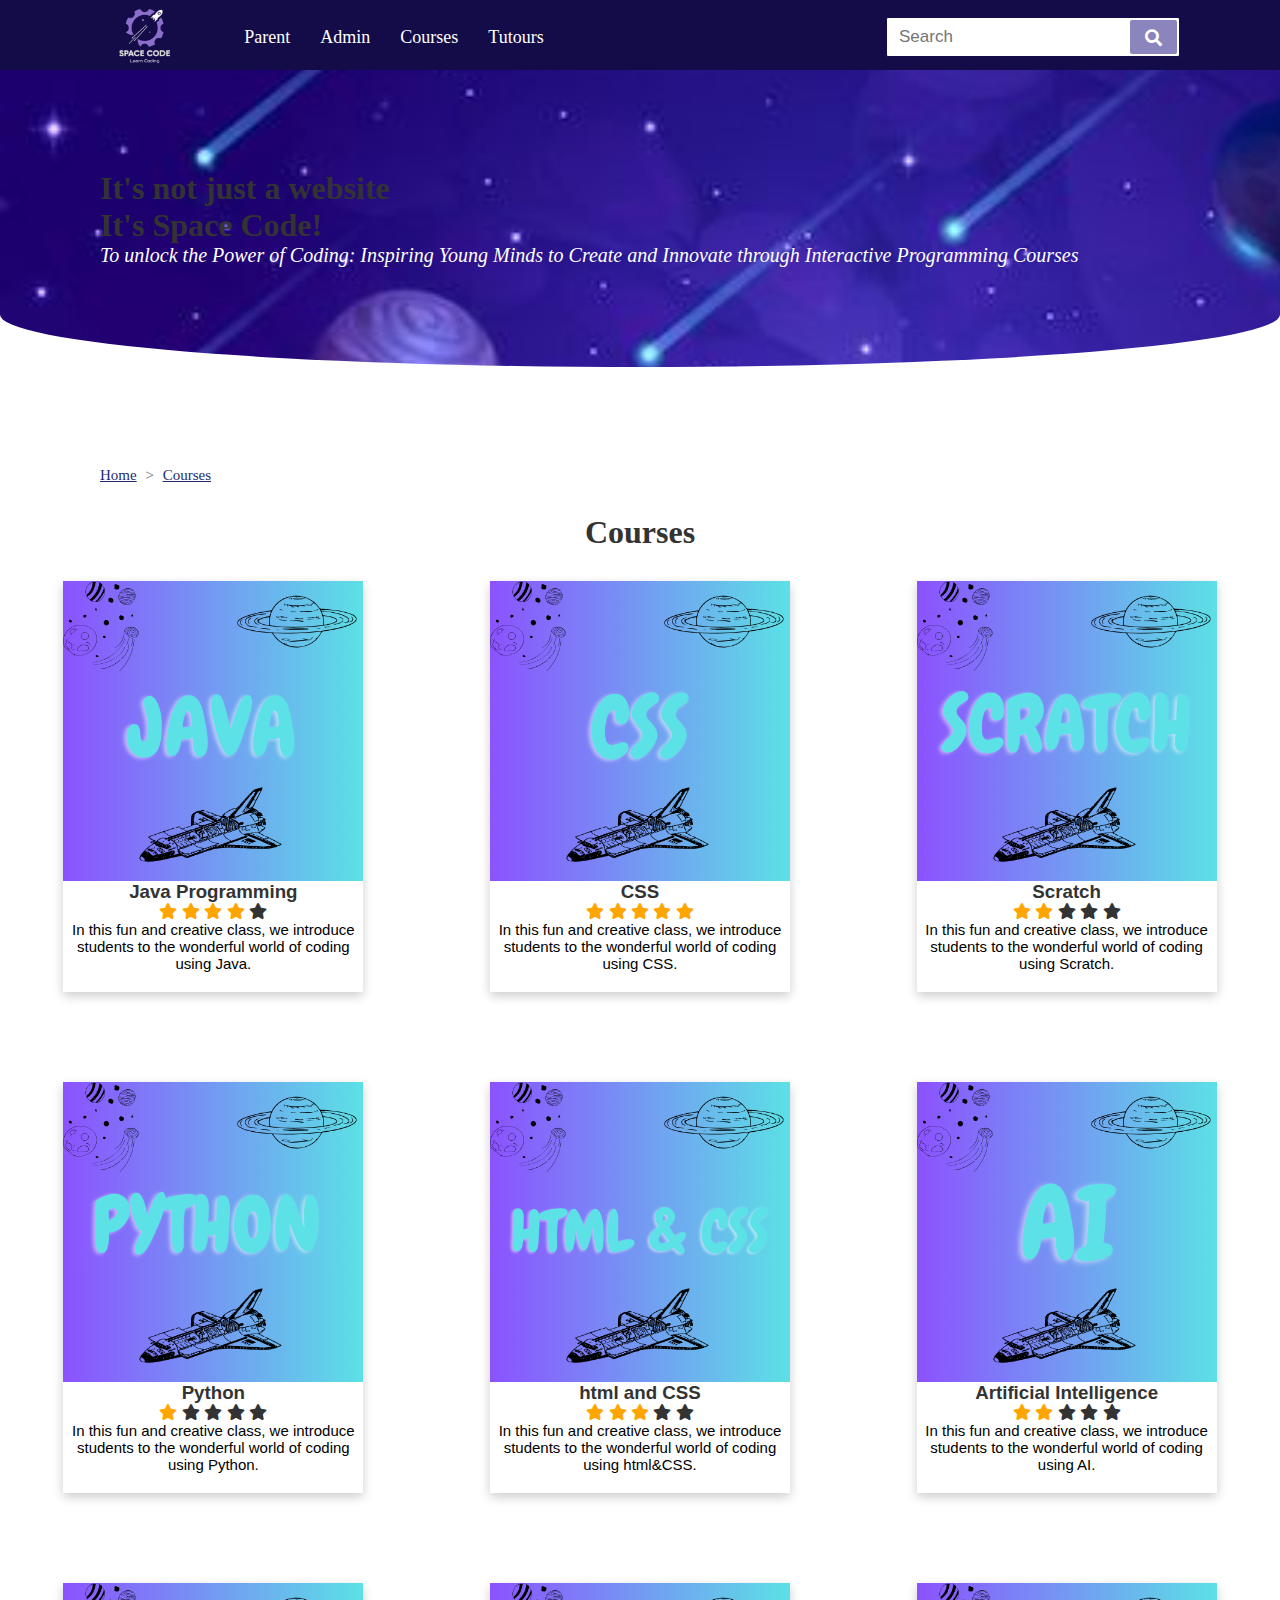
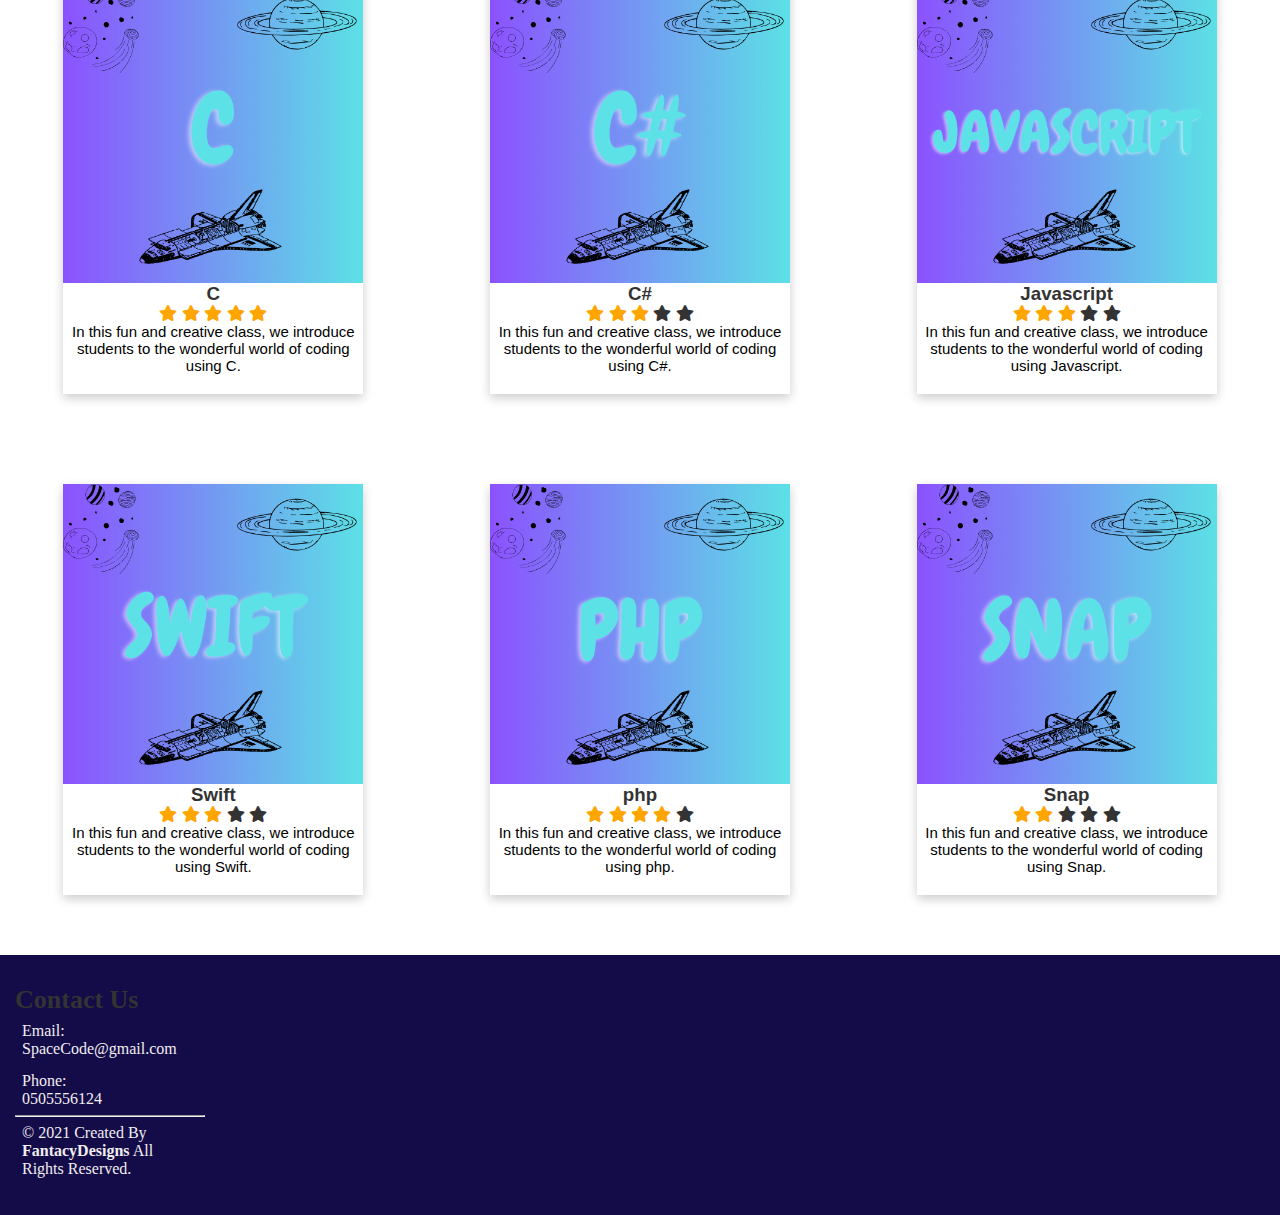
==== commit e6b2132d: "Merge branch 'main' of https://github.com/Hadeel-q911/spacecode-" ====
--- a/courses.html
+++ b/courses.html
@@ -9,6 +9,7 @@
         <link rel="stylesheet" href="https://cdnjs.cloudflare.com/ajax/libs/font-awesome/4.7.0/css/font-awesome.min.css">
         <meta name="viewport" content="width=device-width, initial-scale=1.0">
         <link rel="stylesheet" href="https://cdnjs.cloudflare.com/ajax/libs/font-awesome/5.15.3/css/all.min.css"/>
+        <script src="darkmode.js" defer></script>
 <style>
 .checked {
   color: orange;
@@ -31,6 +32,7 @@
                       <li><a href="SpaceCodeAdmins.html">Admin</a></li>
                       <li><a href="courses.html">Courses</a></li>
                       <li><a href="TutorsPage.html">Tutours</a></li>
+                      
            </div>
            <div class="search-icon">
               <span class="fas fa-search"></span>
--- a/Shared.css
+++ b/Shared.css
@@ -258,8 +258,6 @@
 }
 
 .breadcrumb {
-   color: #ececef;
-   background-color: #fff ;
    background-size: cover;
    padding: 0 0;
    margin-bottom: 0.625rem;
@@ -335,6 +333,48 @@
 
     .left-col{
         width: 100%;
-        text-align: left;
-      }
-    }+        text-align: left;} }
+   
+
+    
+     /* Common styles for both themes */
+      body {
+  transition: background-color 0.5s, color 0.5s;
+}
+
+h1 {
+  color: #333;
+}
+
+   button {
+  background-color: #4caf50;
+  color: white;
+  border: none;
+  padding: 10px 20px;
+  cursor: pointer;
+}
+
+/* Light Theme Styles */
+body {
+  background-color: #ffffff;
+  color: #333;
+}
+
+
+body.dark-theme {
+  background-color: #1a1a1a;
+  color: #ffffff;
+}
+
+
+body.dark-theme h1 {
+  color: #ccc;
+}
+
+body.dark-theme button {
+  background-color: #333;
+}
+
+  
+  
+
